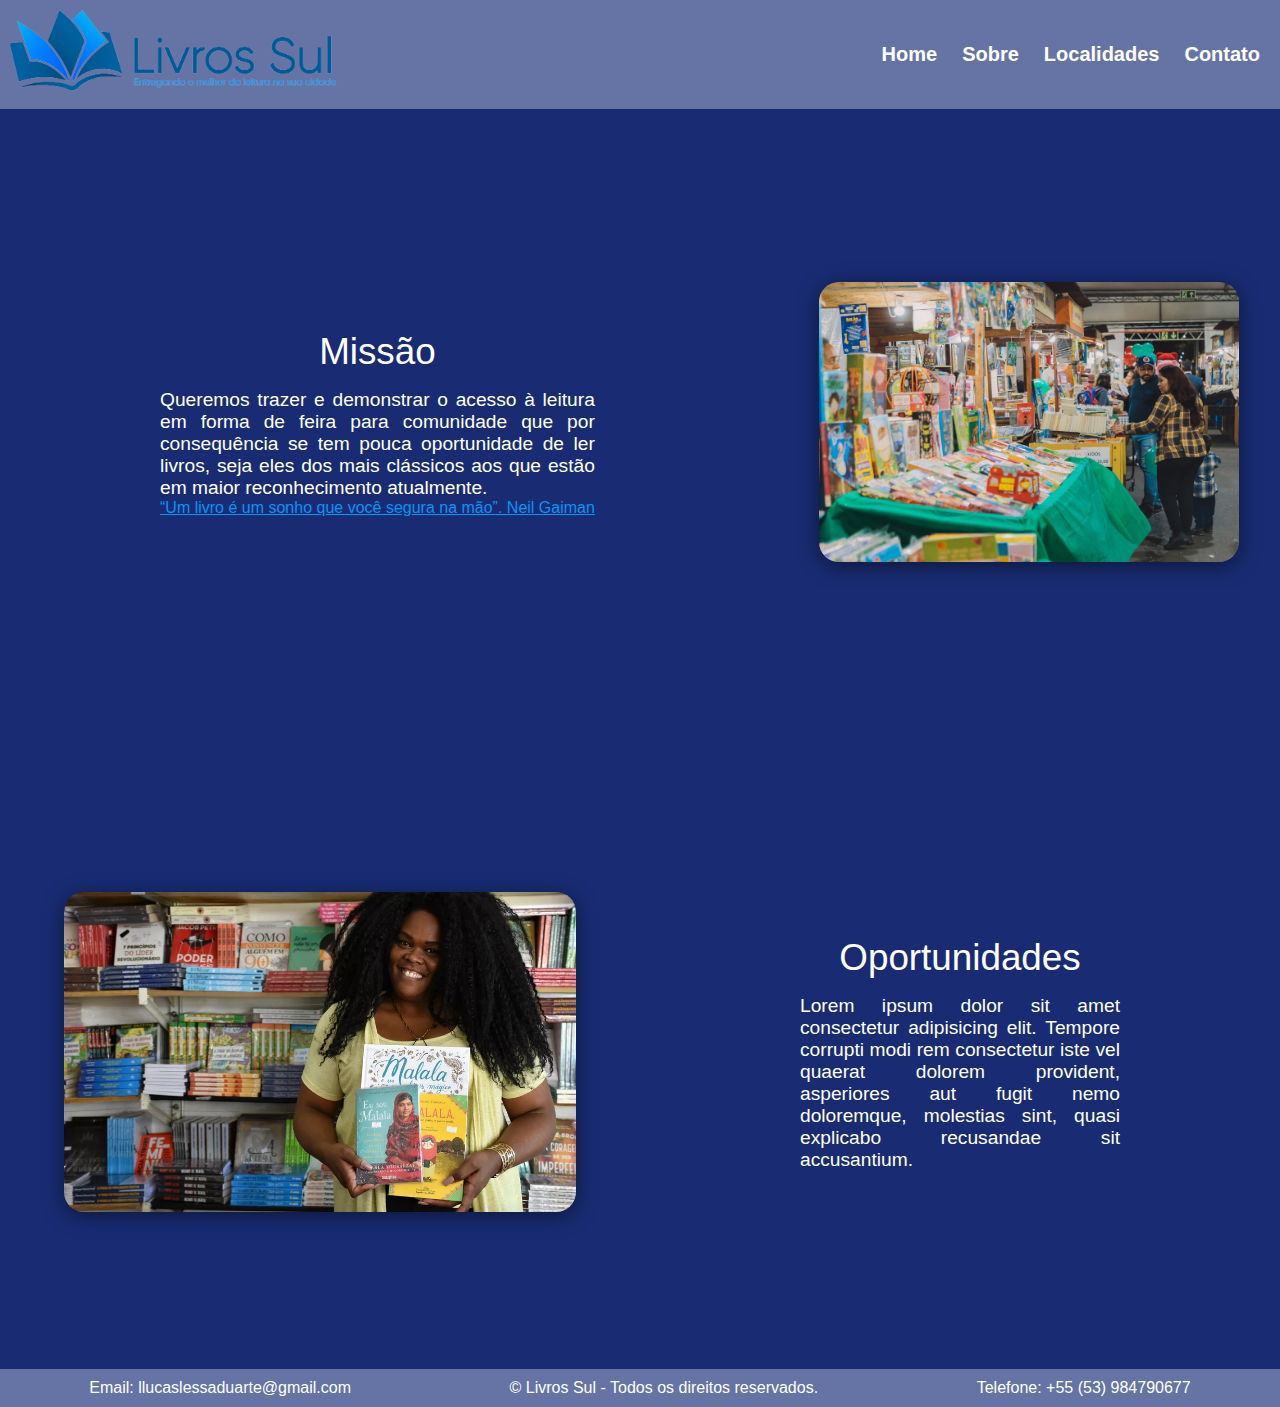
==== index.html @ 4db87df7 "Add files via upload" ====
<!DOCTYPE html>
<html lang="pt-br">
<head>
    <meta charset="UTF-8">
    <meta name="viewport" content="width=device-width, initial-scale=1.0">
    <link rel="stylesheet" href="css/style.css">
    <link rel="shortcut icon" href="img/Livro-Logo.png" type="image/x-icon">
    <title>Livros Sul</title>
</head>
<body>
    <header class="cabecalho">
        <a href="index.html" id="logo">
        <img src="img/livro-nav.png" alt="Imagem de um livro com botão para voltar à página inicial">
        </a>
        <nav class="cabecalho-menu">
            <ul>
                <li><a href="index.html">Home</a></li>
                <li><a href="pag1.html">Sobre</a></li>
                <li><a href="pag2.hmtl">Localidades</a></li>
                <li><a href="pag3.html">Contato</a></li>
            </ul>
        </nav>
    </header>
    <main>
        <section class="container">
            <div class="info">
                <h1>Missão</h1>
                <p>Queremos trazer e demonstrar o acesso à leitura em forma de feira para comunidade que por consequência se tem pouca oportunidade de ler livros, seja eles dos mais clássicos aos que estão em maior reconhecimento atualmente.</p>
                <u id="obs">“Um livro é um sonho que você segura na mão”. Neil Gaiman</u>
            </div>
            <div>
                <img class="img-feira" src="img/feira 1.jpg" alt="Primeira imagem da feira do livro">
            </div>
        </section>
        <section class="container">
            <div>
                <img class="img-feira" src="img/feira-2.jpg" alt="Segunda imagem da feira do livro">
            </div>
            <div class="info">
                <h1>Oportunidades</h1>
                <p>Lorem ipsum dolor sit amet consectetur adipisicing elit. Tempore corrupti modi rem consectetur iste vel quaerat dolorem provident, asperiores aut fugit nemo doloremque, molestias sint, quasi explicabo recusandae sit accusantium.</p>
            </div>
        </section>
        <aside></aside>
    </main>
    <footer id="rodape">
        <div id="email"><p>Email: llucaslessaduarte@gmail.com</p></div>
        <div id="copy"><p>&copy; Livros Sul - Todos os direitos reservados.</p></div>
        <div id="telefone"><p>Telefone: +55 (53) 984790677</p></div>
    </footer>
</body>
</html>
---- css/style.css ----
/*Css - Livros Sul */
/* Resetando os padrões */

*{margin: 0; padding: 0;}        
ul {list-style-type: none;}       
img, fieldset {border: 0;}        
h1, h2, h3, h4, h5, h6 {font-weight: normal;
box-sizing: border-box;}

/*Estilizando as fontes*/
body{
    font-family: Geneva, Tahoma, sans-serif;
    background-color: rgba(2, 23, 101, 0.911);
    color: white;
}
.cabecalho {
    background-color: rgba(240, 248, 255, 0.352);
    display: flex;
    justify-content: space-between;
    align-items: center;
}
#logo {
    padding: 5px 0;
    display: block;
}
#logo img{
    display: block;
}
#cabecalho-menu{
    position: absolute;
    top: 26px;
    right: 0;
}
a{
    color: rgba(154, 154, 154, 0.692);
    text-decoration: none;
}
a:hover {
    color: #0097f6;
    text-decoration:double;
}

#logo img{
    width: 22rem;
}

nav li{
    display: inline;
    padding: 5px;
    font-size: 20px;
    font-weight: bold;
    float: right;
}
nav ul {
    list-style-type: none;
    margin: 0;
    padding: 0;
    display: flex;
}

nav li {
    margin-right: 15px;
}

nav a {
    text-decoration: none;
    color: white;
    font-weight: bold;
    transition: 0.3s;
}
/*No menu indicar a
página ativa com destaque*/
a:visited, a:active{
    text-decoration: underline;
}


/* dividindo em a tela em 2 */
.container{
    display: grid;
    grid-template-columns: 1fr 1fr ;  
    grid-template-rows: 70vh;
    align-items: center;
}

/*estilizando as imagens */
.img-feira, .img-sobre img, .img-estado{
    height: 80%;
    width: 80%;
    margin-left: 4rem;
    border-radius: 20px;
    box-shadow: 0px 4px 20px rgba(0, 0, 0, 0.5);
}

.img-sobre img {
    display: block; 
    margin: 0 auto;
    width: 50%;
    margin-top: 1rem;
    margin-bottom: 1rem;

}
.img-estado {
    width: 60%;
    height: 85%;
}



/*estilizando os conteúdos */

.info h1, .info-segundo h1, .cidades h1, .contato h1{
   text-align: center ;
   font-size: 230%;
   padding-bottom: 1rem;
}
.info p, .info-segundo p, ol{
    font-size: 120%;
    text-align: justify;
    padding-left: 10rem;
    padding-right: 10rem;
}
.info u{
    color: #0097f6;
    padding-left: 10rem;
    padding-right: 10rem;
}
u{
    white-space: nowrap;
    overflow: hidden;
}

/* Segunda página */ 
.info-segundo h1{
    padding-top: 0.9rem;
}
.tabela{
    margin: 0 auto;
    text-align: center;
    width: 70%;
    border-collapse: collapse;
    color: rgb(199, 199, 199);
}
.cabecalho-tabela th{
    padding: 0.5rem;
    background-color: #0098f67f;
}
.rodape-tabela{
    background-color: rgba(240, 248, 255, 0.778);
    color: black;
}
td{
    padding: 0.3rem;
}
caption{
    text-decoration: underline;
    padding-bottom: 0.3rem;
}

/*Terceira página*/
ol{
    padding: 1rem;
    margin: 0 auto;
    margin-left: 20rem;
}
/*número pares*/
ol li:nth-child(even){
    color: #0098f67f;
}

/*números ímpares*/
ol li:nth-child(odd){
    color: rgba(240, 248, 255, 0.778);
}

/*Quarta página*/
.contato{
    text-align: center;
}
label{
    font-size: 120%;
}
legend{
    font-size: 180%;
    text-align: center;
}
input, select, textarea{
    border-radius: 20px;
    margin-left: 1%;
    padding: 0.3rem;
}
input:hover, select:hover, textarea:hover{
    background-color: #0098f6;
}
label{
    display: block;
    margin-bottom: 0.5rem;
    align-items: center;
} 
.botoes input, .botoes button{
    border-color: white;
    background-color: #0098f6;
    border-radius: 20px;
    color: white;
    padding: 5px;
}
.botoes{
    margin-left: 20rem;
    margin-bottom: 1rem;
}
input[type="checkbox"], input[type="radio"] {
    width: 0.9rem;
    height: 0.9rem;
}

/* estilizando o rodapé*/
#rodape {
    background-color: rgba(240, 248, 255, 0.352);
    display: flex;
    justify-content: space-around;
    padding: 10px;
}

/*Adicionando flexibilidade*/
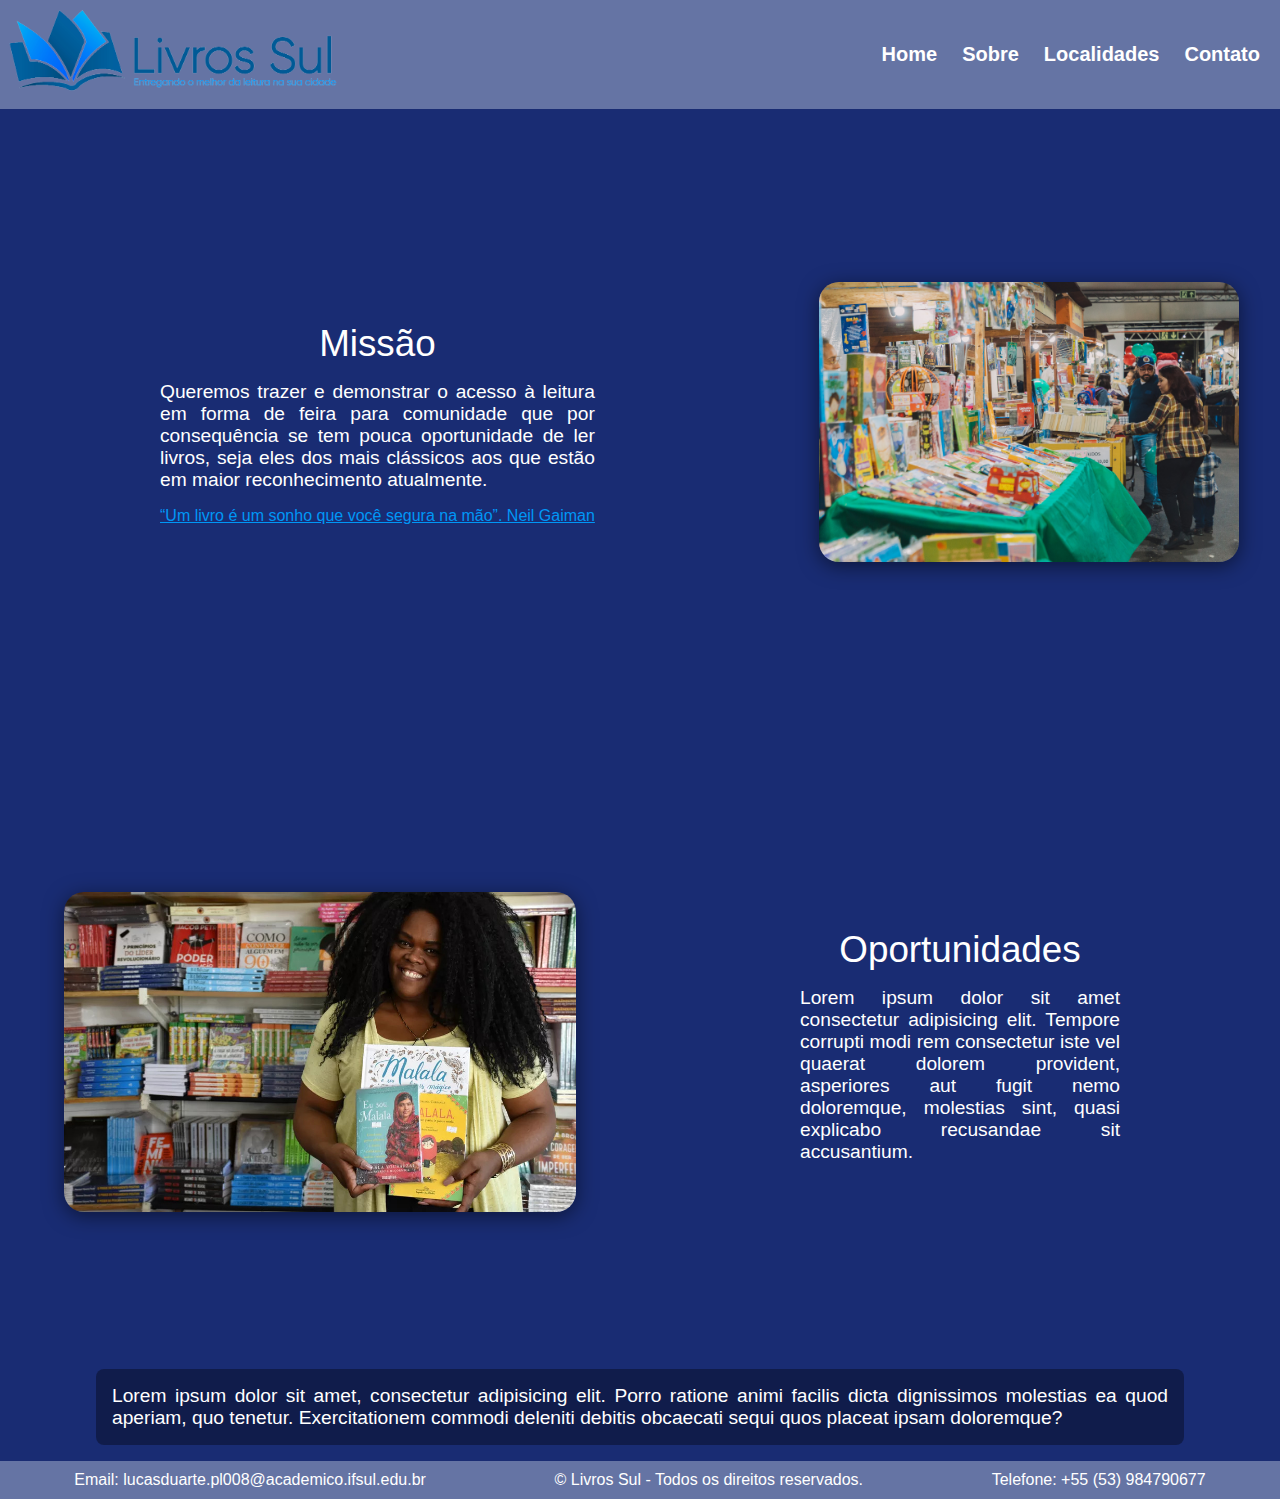
==== commit f55f7c64: "Add files via upload" ====
--- a/index.html
+++ b/index.html
@@ -16,7 +16,7 @@
             <ul>
                 <li><a href="index.html">Home</a></li>
                 <li><a href="pag1.html">Sobre</a></li>
-                <li><a href="pag2.hmtl">Localidades</a></li>
+                <li><a href="pag2.html">Localidades</a></li>
                 <li><a href="pag3.html">Contato</a></li>
             </ul>
         </nav>
@@ -41,10 +41,14 @@
                 <p>Lorem ipsum dolor sit amet consectetur adipisicing elit. Tempore corrupti modi rem consectetur iste vel quaerat dolorem provident, asperiores aut fugit nemo doloremque, molestias sint, quasi explicabo recusandae sit accusantium.</p>
             </div>
         </section>
-        <aside></aside>
-    </main>
+        <aside>
+            <div class="info-aparte">
+                <p>Lorem ipsum dolor sit amet, consectetur adipisicing elit. Porro ratione animi facilis dicta dignissimos molestias ea quod aperiam, quo tenetur. Exercitationem commodi deleniti debitis obcaecati sequi quos placeat ipsam doloremque?</p>
+            </div>
+        </aside>
+    </main> 
     <footer id="rodape">
-        <div id="email"><p>Email: llucaslessaduarte@gmail.com</p></div>
+        <div id="email"><p>Email: lucasduarte.pl008@academico.ifsul.edu.br</p></div>
         <div id="copy"><p>&copy; Livros Sul - Todos os direitos reservados.</p></div>
         <div id="telefone"><p>Telefone: +55 (53) 984790677</p></div>
     </footer>
--- a/css/style.css
+++ b/css/style.css
@@ -1,4 +1,4 @@
-/*Css - Livros Sul */
+/* Css - Livros Sul */
 /* Resetando os padrões */
 
 *{margin: 0; padding: 0;}        
@@ -7,12 +7,14 @@
 h1, h2, h3, h4, h5, h6 {font-weight: normal;
 box-sizing: border-box;}
 
-/*Estilizando as fontes*/
+/* Estilizando as fontes */
 body{
     font-family: Geneva, Tahoma, sans-serif;
     background-color: rgba(2, 23, 101, 0.911);
     color: white;
 }
+
+/*Estilizando o cabeçalho */
 .cabecalho {
     background-color: rgba(240, 248, 255, 0.352);
     display: flex;
@@ -23,14 +25,13 @@
     padding: 5px 0;
     display: block;
 }
-#logo img{
-    display: block;
-}
 #cabecalho-menu{
     position: absolute;
     top: 26px;
     right: 0;
 }
+
+/*Estilizando o nav */
 a{
     color: rgba(154, 154, 154, 0.692);
     text-decoration: none;
@@ -39,17 +40,13 @@
     color: #0097f6;
     text-decoration:double;
 }
-
-#logo img{
-    width: 22rem;
-}
-
 nav li{
     display: inline;
     padding: 5px;
     font-size: 20px;
     font-weight: bold;
     float: right;
+    margin-right: 15px;
 }
 nav ul {
     list-style-type: none;
@@ -57,17 +54,36 @@
     padding: 0;
     display: flex;
 }
-
-nav li {
-    margin-right: 15px;
-}
-
-nav a {
+nav ul li a {
     text-decoration: none;
     color: white;
     font-weight: bold;
     transition: 0.3s;
 }
+/* Estilizando as imagens */
+#logo img{
+    display: block;
+    width: 22rem;
+}
+.img-feira, .img-sobre img, .img-estado{
+    height: 80%;
+    width: 80%;
+    margin-left: 4rem;
+    border-radius: 20px;
+    box-shadow: 0px 4px 20px rgba(0, 0, 0, 0.5);
+}
+.img-sobre img {
+    display: block; 
+    margin: 0 auto;
+    width: 50%;
+    margin-top: 1rem;
+    margin-bottom: 1rem;
+}
+.img-estado {
+    width: 60%;
+    height: 85%;
+}
+
 /*No menu indicar a
 página ativa com destaque*/
 a:visited, a:active{
@@ -83,42 +99,18 @@
     align-items: center;
 }
 
-/*estilizando as imagens */
-.img-feira, .img-sobre img, .img-estado{
-    height: 80%;
-    width: 80%;
-    margin-left: 4rem;
-    border-radius: 20px;
-    box-shadow: 0px 4px 20px rgba(0, 0, 0, 0.5);
-}
-
-.img-sobre img {
-    display: block; 
-    margin: 0 auto;
-    width: 50%;
-    margin-top: 1rem;
-    margin-bottom: 1rem;
-
-}
-.img-estado {
-    width: 60%;
-    height: 85%;
-}
-
-
-
 /*estilizando os conteúdos */
-
 .info h1, .info-segundo h1, .cidades h1, .contato h1{
    text-align: center ;
    font-size: 230%;
    padding-bottom: 1rem;
 }
-.info p, .info-segundo p, ol{
+.info p, .info-segundo p, ol, .info-aparte p{
     font-size: 120%;
     text-align: justify;
     padding-left: 10rem;
     padding-right: 10rem;
+    margin-bottom: 1rem;
 }
 .info u{
     color: #0097f6;
@@ -129,11 +121,20 @@
     white-space: nowrap;
     overflow: hidden;
 }
-
-/* Segunda página */ 
 .info-segundo h1{
     padding-top: 0.9rem;
 }
+.info-aparte p{
+    background-color: rgba(0, 0, 0, 0.349);
+    text-align: justify;
+    margin-left: 6rem;
+    margin-right: 6rem;
+    padding: 1rem;
+    border-radius: 0.5rem;
+}
+
+/*Estilizando a tabela*/
+/*Página 1*/
 .tabela{
     margin: 0 auto;
     text-align: center;
@@ -157,7 +158,8 @@
     padding-bottom: 0.3rem;
 }
 
-/*Terceira página*/
+/*Estilizando a lista Ordenada*/
+/*Página 2*/
 ol{
     padding: 1rem;
     margin: 0 auto;
@@ -173,7 +175,8 @@
     color: rgba(240, 248, 255, 0.778);
 }
 
-/*Quarta página*/
+/*Estilizando o formulário*/
+/*Página 3*/
 .contato{
     text-align: center;
 }
@@ -219,6 +222,4 @@
     display: flex;
     justify-content: space-around;
     padding: 10px;
-}
-
-/*Adicionando flexibilidade*/
+}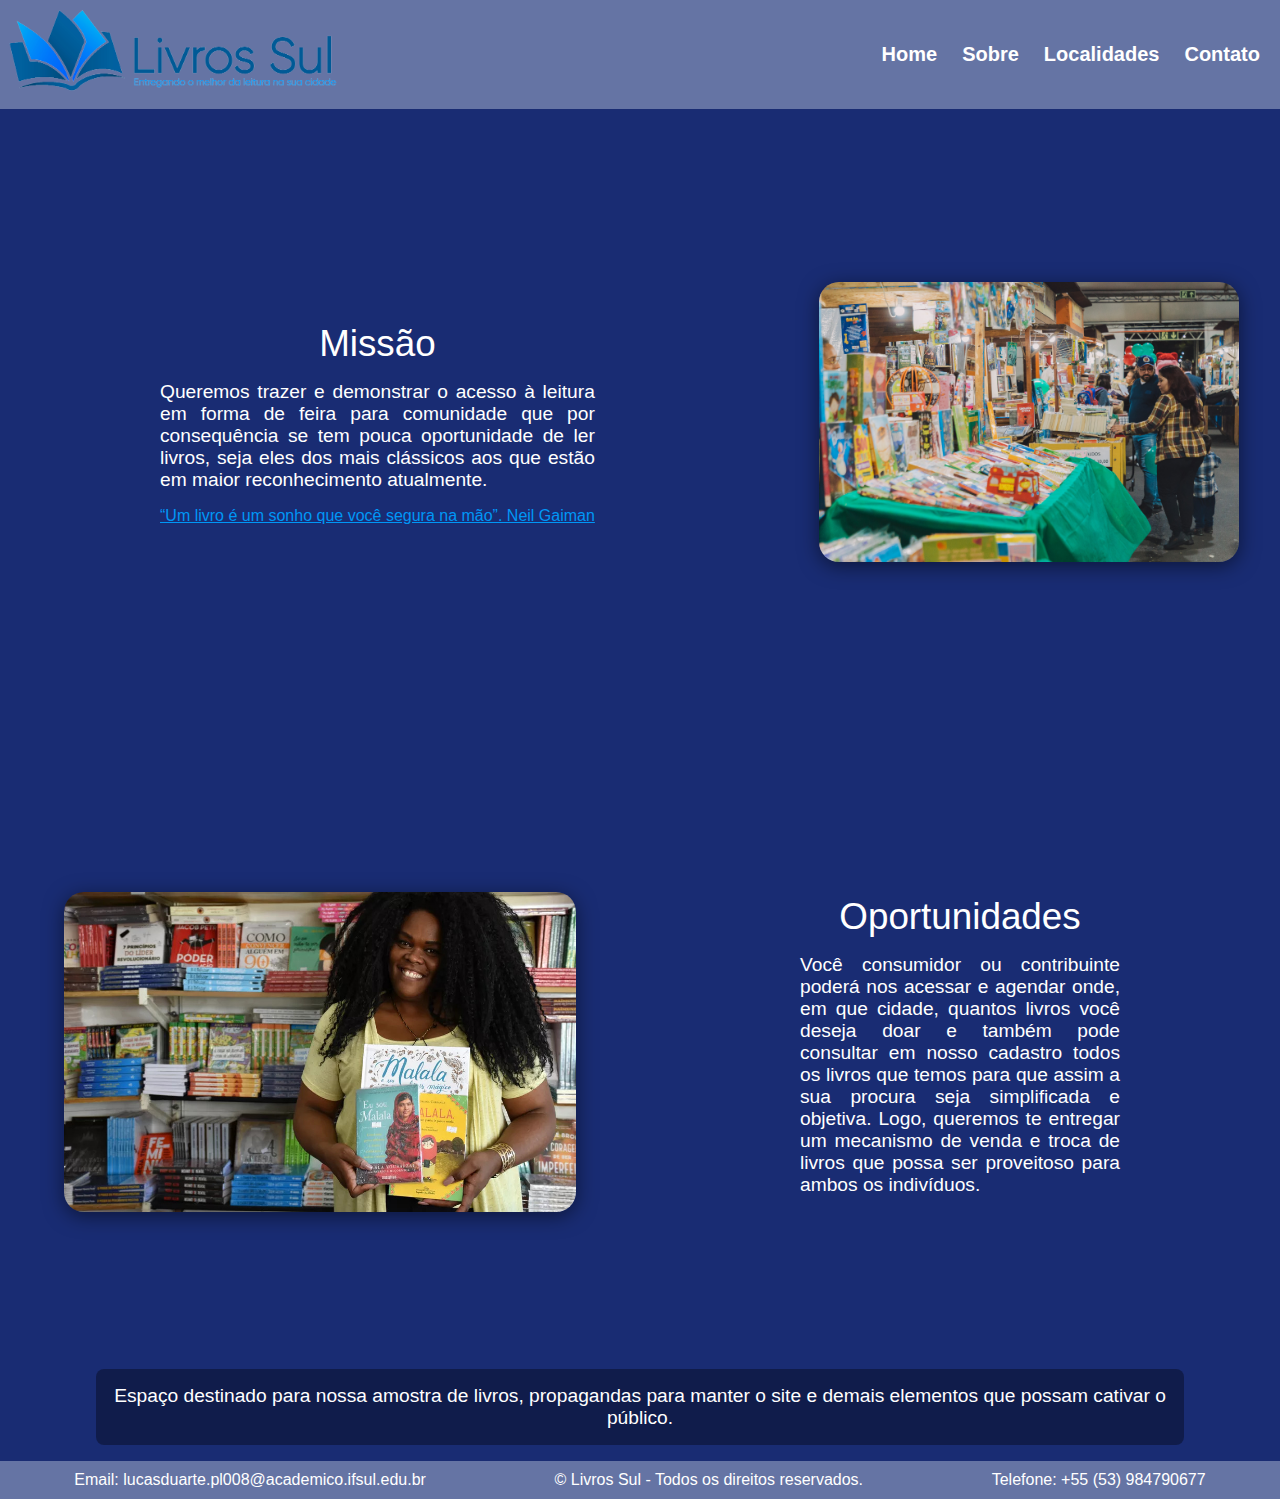
==== commit ed5d1fad: "Add files via upload" ====
--- a/index.html
+++ b/index.html
@@ -38,12 +38,12 @@
             </div>
             <div class="info">
                 <h1>Oportunidades</h1>
-                <p>Lorem ipsum dolor sit amet consectetur adipisicing elit. Tempore corrupti modi rem consectetur iste vel quaerat dolorem provident, asperiores aut fugit nemo doloremque, molestias sint, quasi explicabo recusandae sit accusantium.</p>
+                <p>Você consumidor ou contribuinte poderá nos acessar e agendar onde, em que cidade, quantos livros você deseja doar e também pode consultar em nosso cadastro todos os livros que temos para que assim a sua procura seja simplificada e objetiva. Logo, queremos te entregar um mecanismo de venda e troca de livros que possa ser proveitoso para ambos os indivíduos.</p>
             </div>
         </section>
         <aside>
             <div class="info-aparte">
-                <p>Lorem ipsum dolor sit amet, consectetur adipisicing elit. Porro ratione animi facilis dicta dignissimos molestias ea quod aperiam, quo tenetur. Exercitationem commodi deleniti debitis obcaecati sequi quos placeat ipsam doloremque?</p>
+                <p>Espaço destinado para nossa amostra de livros, propagandas para manter o site e demais elementos que possam cativar o público.</p>
             </div>
         </aside>
     </main> 
--- a/css/style.css
+++ b/css/style.css
@@ -126,7 +126,7 @@
 }
 .info-aparte p{
     background-color: rgba(0, 0, 0, 0.349);
-    text-align: justify;
+    text-align: center;
     margin-left: 6rem;
     margin-right: 6rem;
     padding: 1rem;
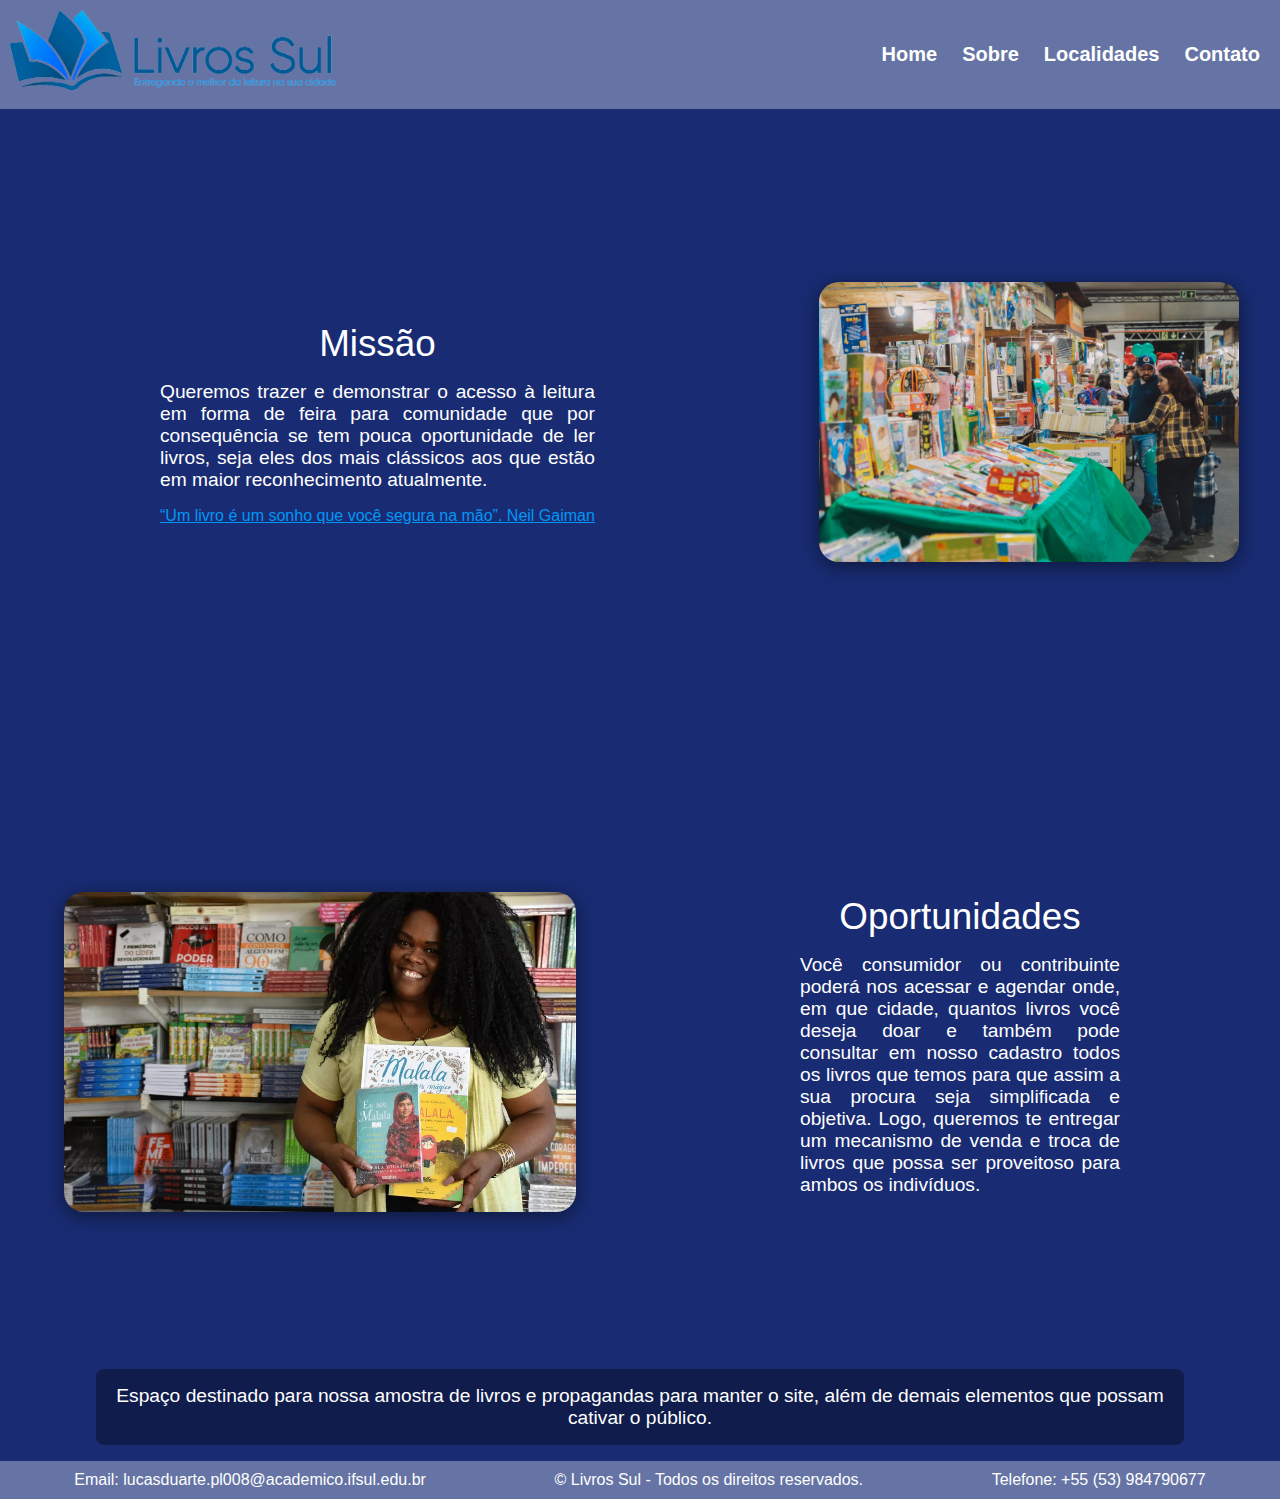
==== commit 5cd98c84: "Add files via upload" ====
--- a/index.html
+++ b/index.html
@@ -29,7 +29,7 @@
                 <u id="obs">“Um livro é um sonho que você segura na mão”. Neil Gaiman</u>
             </div>
             <div>
-                <img class="img-feira" src="img/feira 1.jpg" alt="Primeira imagem da feira do livro">
+                <img class="img-feira" src="img/feira-1.jpg" alt="Primeira imagem da feira do livro">
             </div>
         </section>
         <section class="container">
@@ -43,7 +43,7 @@
         </section>
         <aside>
             <div class="info-aparte">
-                <p>Espaço destinado para nossa amostra de livros, propagandas para manter o site e demais elementos que possam cativar o público.</p>
+                <p>Espaço destinado para nossa amostra de livros e propagandas para manter o site, além de demais elementos que possam cativar o público.</p>
             </div>
         </aside>
     </main> 
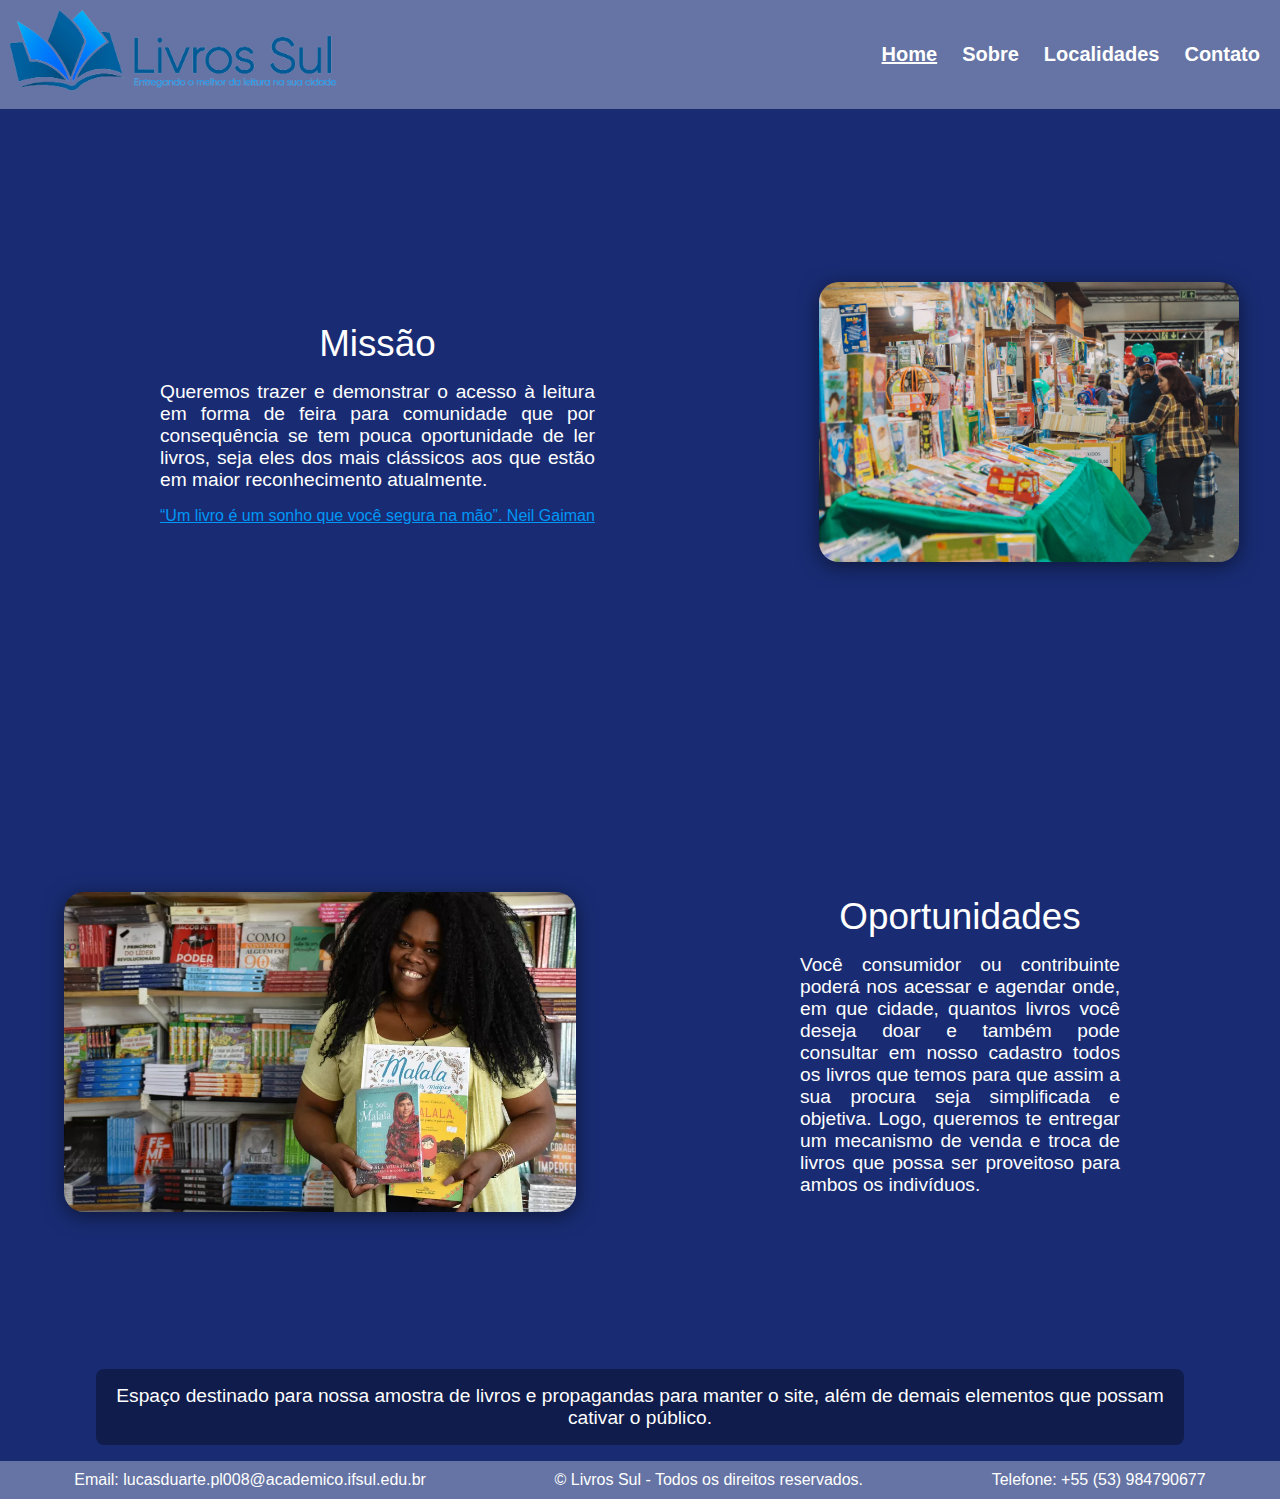
==== commit 5502fa3c: "Add files via upload" ====
--- a/index.html
+++ b/index.html
@@ -14,7 +14,7 @@
         </a>
         <nav class="cabecalho-menu">
             <ul>
-                <li><a href="index.html">Home</a></li>
+                <li><a class="ativo" href="index.html">Home</a></li>
                 <li><a href="pag1.html">Sobre</a></li>
                 <li><a href="pag2.html">Localidades</a></li>
                 <li><a href="pag3.html">Contato</a></li>
--- a/css/style.css
+++ b/css/style.css
@@ -8,7 +8,7 @@
 box-sizing: border-box;}
 
 /* Estilizando as fontes */
-body{
+body {
     font-family: Geneva, Tahoma, sans-serif;
     background-color: rgba(2, 23, 101, 0.911);
     color: white;
@@ -25,14 +25,14 @@
     padding: 5px 0;
     display: block;
 }
-#cabecalho-menu{
+#cabecalho-menu {
     position: absolute;
     top: 26px;
     right: 0;
 }
 
 /*Estilizando o nav */
-a{
+a {
     color: rgba(154, 154, 154, 0.692);
     text-decoration: none;
 }
@@ -40,7 +40,7 @@
     color: #0097f6;
     text-decoration:double;
 }
-nav li{
+nav li {
     display: inline;
     padding: 5px;
     font-size: 20px;
@@ -59,15 +59,19 @@
     color: white;
     font-weight: bold;
     transition: 0.3s;
-}
+}a.ativo {
+    text-decoration: underline;
+}
+
 /* Estilizando as imagens */
-#logo img{
+#logo img {
     display: block;
     width: 22rem;
 }
 .img-feira, .img-sobre img, .img-estado{
     height: 80%;
-    width: 80%;
+    max-width: 80%;
+    min-width: none;
     margin-left: 4rem;
     border-radius: 20px;
     box-shadow: 0px 4px 20px rgba(0, 0, 0, 0.5);
@@ -84,15 +88,8 @@
     height: 85%;
 }
 
-/*No menu indicar a
-página ativa com destaque*/
-a:visited, a:active{
-    text-decoration: underline;
-}
-
-
 /* dividindo em a tela em 2 */
-.container{
+.container {
     display: grid;
     grid-template-columns: 1fr 1fr ;  
     grid-template-rows: 70vh;
@@ -100,31 +97,31 @@
 }
 
 /*estilizando os conteúdos */
-.info h1, .info-segundo h1, .cidades h1, .contato h1{
+.info h1, .info-segundo h1, .cidades h1, .contato h1 {
    text-align: center ;
    font-size: 230%;
    padding-bottom: 1rem;
 }
-.info p, .info-segundo p, ol, .info-aparte p{
+.info p, .info-segundo p, ol, .info-aparte p {
     font-size: 120%;
     text-align: justify;
     padding-left: 10rem;
     padding-right: 10rem;
     margin-bottom: 1rem;
 }
-.info u{
+.info u {
     color: #0097f6;
     padding-left: 10rem;
     padding-right: 10rem;
 }
-u{
+u {
     white-space: nowrap;
     overflow: hidden;
 }
-.info-segundo h1{
+.info-segundo h1 {
     padding-top: 0.9rem;
 }
-.info-aparte p{
+.info-aparte p {
     background-color: rgba(0, 0, 0, 0.349);
     text-align: center;
     margin-left: 6rem;
@@ -135,79 +132,79 @@
 
 /*Estilizando a tabela*/
 /*Página 1*/
-.tabela{
+.tabela {
     margin: 0 auto;
     text-align: center;
     width: 70%;
     border-collapse: collapse;
     color: rgb(199, 199, 199);
 }
-.cabecalho-tabela th{
+.cabecalho-tabela th {
     padding: 0.5rem;
     background-color: #0098f67f;
 }
-.rodape-tabela{
+.rodape-tabela {
     background-color: rgba(240, 248, 255, 0.778);
     color: black;
 }
-td{
+td {
     padding: 0.3rem;
 }
-caption{
+caption {
     text-decoration: underline;
     padding-bottom: 0.3rem;
 }
 
 /*Estilizando a lista Ordenada*/
 /*Página 2*/
-ol{
+ol {
     padding: 1rem;
     margin: 0 auto;
     margin-left: 20rem;
 }
 /*número pares*/
-ol li:nth-child(even){
+ol li:nth-child(even) {
     color: #0098f67f;
 }
 
 /*números ímpares*/
-ol li:nth-child(odd){
+ol li:nth-child(odd) {
     color: rgba(240, 248, 255, 0.778);
 }
 
 /*Estilizando o formulário*/
 /*Página 3*/
-.contato{
-    text-align: center;
-}
-label{
+.contato {
+    text-align: center;
+}
+label {
     font-size: 120%;
 }
-legend{
+legend {
     font-size: 180%;
     text-align: center;
 }
-input, select, textarea{
+input, select, textarea {
     border-radius: 20px;
     margin-left: 1%;
     padding: 0.3rem;
 }
-input:hover, select:hover, textarea:hover{
+input:hover, select:hover, textarea:hover {
     background-color: #0098f6;
 }
-label{
+label {
     display: block;
     margin-bottom: 0.5rem;
     align-items: center;
 } 
-.botoes input, .botoes button{
+.botoes input, .botoes button {
     border-color: white;
     background-color: #0098f6;
     border-radius: 20px;
     color: white;
     padding: 5px;
 }
-.botoes{
+.botoes {
     margin-left: 20rem;
     margin-bottom: 1rem;
 }
